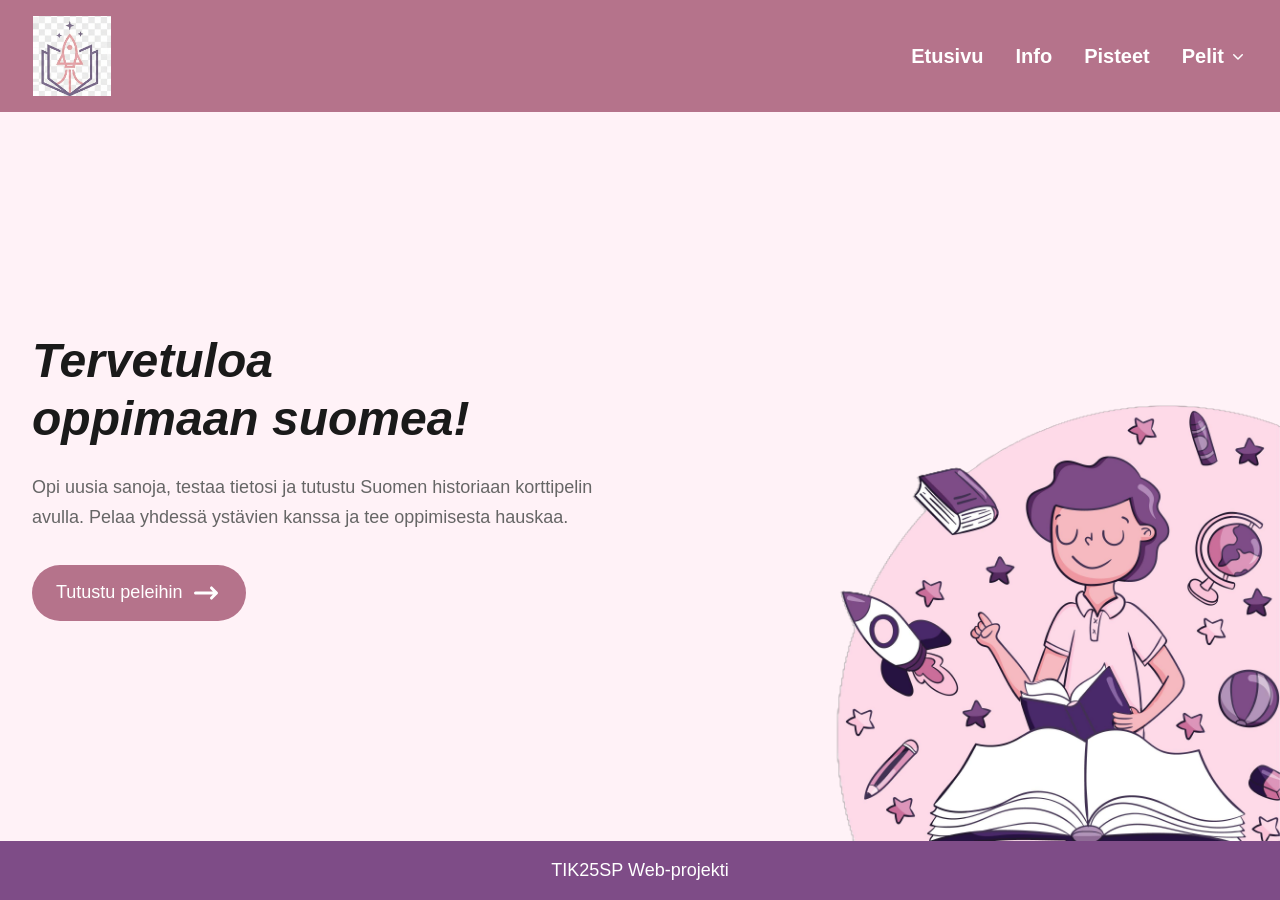
==== HTML/index.html @ ceeb98f6 "korjaus" ====
<!DOCTYPE html>
<html lang="fi">
<head>
  <meta charset="UTF-8">
  <meta name="viewport" content="width=device-width, initial-scale=1.0">
  <title>Sanasankarit!</title>
  <link rel="stylesheet" href="../CSS/tyyli.css">
</head>
<body>
  <div class="page-wrapper">
    <header class="header">
      <div class="header-inner">
        <a href="index.html" class="logo">
          
          <img src="../Kuvat/motilogo1.png" alt="Logo">
        </a>
        <nav class="nav">
          <a href="index.html" class="nav-link">Etusivu</a>
          <a href="info.html" class="nav-link">Info</a>
          <a href="pisteet.html" class="nav-link">Pisteet</a>
          <div class="dropdown">
            <a href="pelit.html" class="dropdown-toggle">
              Pelit
              <!-- Arrow icon using SVG -->
              <svg xmlns="http://www.w3.org/2000/svg" viewBox="0 0 20 20" fill="currentColor" class="dropdown-arrow">
  <path fill-rule="evenodd" d="M5.22 8.22a.75.75 0 0 1 1.06 0L10 11.94l3.72-3.72a.75.75 0 1 1 1.06 1.06l-4.25 4.25a.75.75 0 0 1-1.06 0L5.22 9.28a.75.75 0 0 1 0-1.06Z" clip-rule="evenodd" />
</svg>
            </a>
            <div class="dropdown-menu">
              <a href="#" class="dropdown-item">Sanaseikkailu</a>
              <a href="#" class="dropdown-item">Yhdistä sana kuvaan</a>
              <a href="#" class="dropdown-item">Sanaluokkapeli</a>
              <a href="#" class="dropdown-item">Sanaristikko</a>
              <a href="#" class="dropdown-item">Numero muistipeli</a>
              <a href="#" class="dropdown-item">Sanaluokittelija</a>
            </div>
          </div>
        </nav>
      </div>
    </header>

    <main class="main-home">
      <div class="home-content">
        <div class="home-text">
          <h1 class="home-title">
            Tervetuloa<br>oppimaan suomea!
          </h1>
          <p class="home-description">
            Opi uusia sanoja, testaa tietosi ja tutustu Suomen historiaan korttipelin avulla.
            Pelaa yhdessä ystävien kanssa ja tee oppimisesta hauskaa.
          </p>
          <!-- Arrow icon using SVG -->
          <a href="info.html" class="home-cta">Tutustu peleihin <svg xmlns="http://www.w3.org/2000/svg" viewBox="0 0 16 16" fill="currentColor" class="right-arrow">
  <path fill-rule="evenodd" d="M2 8c0 .414.336.75.75.75h8.69l-1.22 1.22a.75.75 0 1 0 1.06 1.06l2.5-2.5a.75.75 0 0 0 0-1.06l-2.5-2.5a.75.75 0 1 0-1.06 1.06l1.22 1.22H2.75A.75.75 0 0 0 2 8Z" clip-rule="evenodd" />
</svg></a>
        </div>
      </div>
      <img src="../Kuvat/Etusivun%20kuva.PNG" alt="" class="corner-image" aria-hidden="true">
    </main>

    <footer class="footer">
      <p>TIK25SP Web-projekti</p>
    </footer>
  </div>
</body>
</html>
---- CSS/tyyli.css ----
* {
  margin: 0;
  padding: 0;
  box-sizing: border-box; 
}


body {
  font-family: -apple-system, BlinkMacSystemFont, 'Segoe UI', Roboto, Oxygen, Ubuntu, sans-serif;
  color: #1a1a1a;
  line-height: 1.5; 
}

a {
  text-decoration: none;
  color: inherit;
}

.page-wrapper {
  display: flex;
  flex-direction: column;
  min-height: 100vh;
  position: relative;
}

.header {
  background-color: #b5738b;
  padding: 1rem 2rem;
}

.header-inner {
  max-width: 1280px;
  margin: 0 auto;
  display: flex;
  align-items: center;
  justify-content: space-between;
}


.logo {
  display: flex;
  align-items: center;
  height: 5rem;
  width: 5rem;
  justify-content: center;
  overflow: hidden;
}

.logo img {
  max-width: 100%;
  max-height: 100%;
  object-fit: contain;
}


.nav {
  display: flex;
  align-items: center;
  gap: 2rem;
}

.nav-link {
  font-size: 1.25rem;
  font-weight: 600;
  color: #ffffff;
  transition: opacity 0.2s;
}

.nav-link:hover {
  opacity: 0.8;
}

.dropdown {
  position: relative;
}

.dropdown-toggle {
  display: flex;
  align-items: center;
  gap: 0.25rem;
  font-size: 1.25rem;
  font-weight: 600;
  color: #ffffff;
  background: none;
  border: none;
  cursor: pointer;
  transition: opacity 0.2s;
}

.dropdown-toggle:hover {
  opacity: 0.8;
}

.dropdown-arrow {
  width: 1.25rem;
  height: 1.25rem;
  transition: transform 0.2s;
}

.dropdown:hover .dropdown-arrow {
  transform: rotate(180deg);
}

.dropdown-menu {
  position: absolute;
  right: 0;
  top: 100%;
  margin-top: 0.5rem;
  width: 12rem;
  background-color: #ffffff;
  border-radius: 0.375rem;
  box-shadow: 0 10px 15px -3px rgba(0, 0, 0, 0.1);
  padding: 0.5rem 0;
  opacity: 0;
  visibility: hidden;
  transition: opacity 0.2s, visibility 0.2s;
  z-index: 50;
}

.dropdown:hover .dropdown-menu {
  opacity: 1;
  visibility: visible;
}

.dropdown-item {
  display: block;
  padding: 0.5rem 1rem;
  font-size: 1rem;
  font-weight: 500;
  color: #1a1a1a;
  transition: background-color 0.2s;
}

.dropdown-item:hover {
  background-color: #f5e6eb;
}


.footer {
  background-color: #7E4C87;
  padding: 1rem;
  text-align: center;
}

.footer p {
  font-size: 1.125rem;
  font-weight: 500;
  color: #ffffff;
}

.main-home {
  flex: 1;
  display: flex;
  align-items: center;
  background-color: #FFF2F7;
  position: relative;
  overflow: hidden;
}

.home-content {
  max-width: 1280px;
  margin: 0 auto;
  width: 100%;
  display: flex;
  align-items: center;
  justify-content: space-between;
  padding: 4rem 2rem;
  gap: 2rem;
  position: relative;
  z-index: 1;
  padding-right: clamp(2rem, 30vw, 30rem);
}

.home-text {
  max-width: 36rem;
}

.home-title {
  font-size: 3rem;
  font-weight: bold;
  font-style: italic;
  line-height: 1.2;
  color: #1a1a1a;
}

.home-description {
  margin-top: 1.5rem;
  font-size: 1.125rem;
  color: #666666;
  line-height: 1.7;
}

.home-cta {
  display: inline-flex;
  align-items: center;
  gap: 0.5rem;
  margin-top: 2rem;
  padding: 0.75rem 1.5rem;
  background-color: #b5738b;
  color: #ffffff;
  font-size: 1.125rem;
  font-weight: 500;
  border-radius: 9999px;
  transition: background-color 0.2s;
}

.home-cta:hover {
  background-color: #a0627a;
}

.right-arrow {
  width: 2rem;
  height: 2rem;
}

.corner-image {
  position: absolute;
  right: 0;
  bottom: 0;
  width: min(820px, 56vw);
  height: auto;
  max-width: none;
  pointer-events: none;
  user-select: none;
  display: block;
  z-index: 0;
}


/* pelityypit main section */
.main {
  width: 100%;
  background-color: #FFF2F7;
  flex: 1;
  padding: 60px 0 80px;
}

.main h1 {
  font-size: 50px;
  margin-bottom: 60px;
  text-align: center;
}

.card-grid {
  max-width: 1200px;
  margin: 0 auto;
  padding: 0 40px;
  display: grid;
  grid-template-columns: repeat(3, 1fr);
  gap: 60px 40px;
}

.card {
  display: flex;
  flex-direction: column;
  align-items: center;
  text-align: center;
}

.card img {
  width: 60px;
  height: 60px;
  object-fit: contain;
  margin-bottom: 15px;
}


/* pisteet main section */

* {
  box-sizing: border-box;
}

.points-main {
  text-align: center;
  padding: 50px 20px;
  background-color: #FFF2F7;
  min-height: 80vh;
}

.points-main h1 {
  font-size: 28px;
  margin-bottom: 50px;
  color: #222;
}

.points-grid {
  display: grid;
  grid-template-columns: repeat(3, 1fr);
  gap: 80px 120px;
  justify-items: center;
  max-width: 1100px;
  margin: 0 auto 60px;
}

.points-item {
  width: 150px;
  height: 150px;
  background-color: #e2c5cf;
  display: flex;
  flex-direction: column;
  justify-content: center;
  align-items: center;
  text-decoration: none;
  color: #111;
  text-align: center;
  padding: 10px;
  transition: transform 0.2s ease, box-shadow 0.2s ease;
}

.points-item:hover {
  transform: scale(1.05);
  box-shadow: 0 4px 10px rgba(0, 0, 0, 0.15);
}

.points-icon {
  width: 40px;
  height: 40px;
  object-fit: contain;
  margin-bottom: 12px;
}

.points-item p {
  margin: 0;
  font-weight: bold;
  font-size: 16px;
  color: #111;
  text-align: center;
  word-break: break-word;
}

.points-score {
  margin-top: 8px;
  font-size: 16px;
  color: #111;
}

.points-reset-btn {
  padding: 10px 18px;
  border: none;
  cursor: pointer;
  background-color: #8a5a91;
  color: white;
  font-size: 15px;
  border-radius: 6px;
}

.points-reset-btn:hover {
  opacity: 0.9;
}



@media (max-width: 768px) {
  .home-content {
    padding-right: 2rem;
    justify-content: center;
    text-align: center;
  }

  .corner-image {
    display: none;
  }


   /*pelityypit*/

    .main {
    padding: 32px 0 50px;
  }

  .main h1 {
    font-size: 42px;
    margin-bottom: 32px;
    line-height: 1.1;
  }

  .card-grid {
    grid-template-columns: 1fr;
    gap: 32px;
    padding: 0 24px;
  }

  .card {
    width: 100%;
  }

  .card h3 {
    font-size: 18px;
    margin-bottom: 8px;
  }

  .card p {
    font-size: 16px;
    line-height: 1.6;
    max-width: 100%;
  }

  .card img {
  width: 60px;
  height: 60px;
  object-fit: contain;
  margin-bottom: 15px;
}

/*pisteet*/

 .points-main {
    padding: 30px 15px;
  }

  .points-main h1 {
    font-size: 20px;
    margin-bottom: 30px;
  }

  .points-grid {
    grid-template-columns: repeat(2, 1fr);
    gap: 25px 20px;
    max-width: 100%;
    margin-bottom: 30px;
  }

  .points-item {
    width: 120px;
    height: 120px;
    padding: 8px;
  }

  .points-icon {
    width: 35px;
    height: 35px;
    margin-bottom: 8px;
  }

  .points-item p {
    font-size: 14px;
  }

  .points-score {
    margin-top: 6px;
    font-size: 14px;
  }

  .points-reset-btn {
    font-size: 14px;
    padding: 8px 14px;
    margin-top: 10px;
  }


}

@media (min-width: 1400px) {
  .home-content {
    max-width: 1520px;
    padding-left: 2rem;
    padding-right: 2rem;
  }

  .corner-image {
    width: min(1100px, 58vw);
  }
}

@media (min-width: 1800px) {
  .home-content {
    max-width: 1680px;
  }

  .corner-image {
    width: min(1300px, 60vw);
  }
}
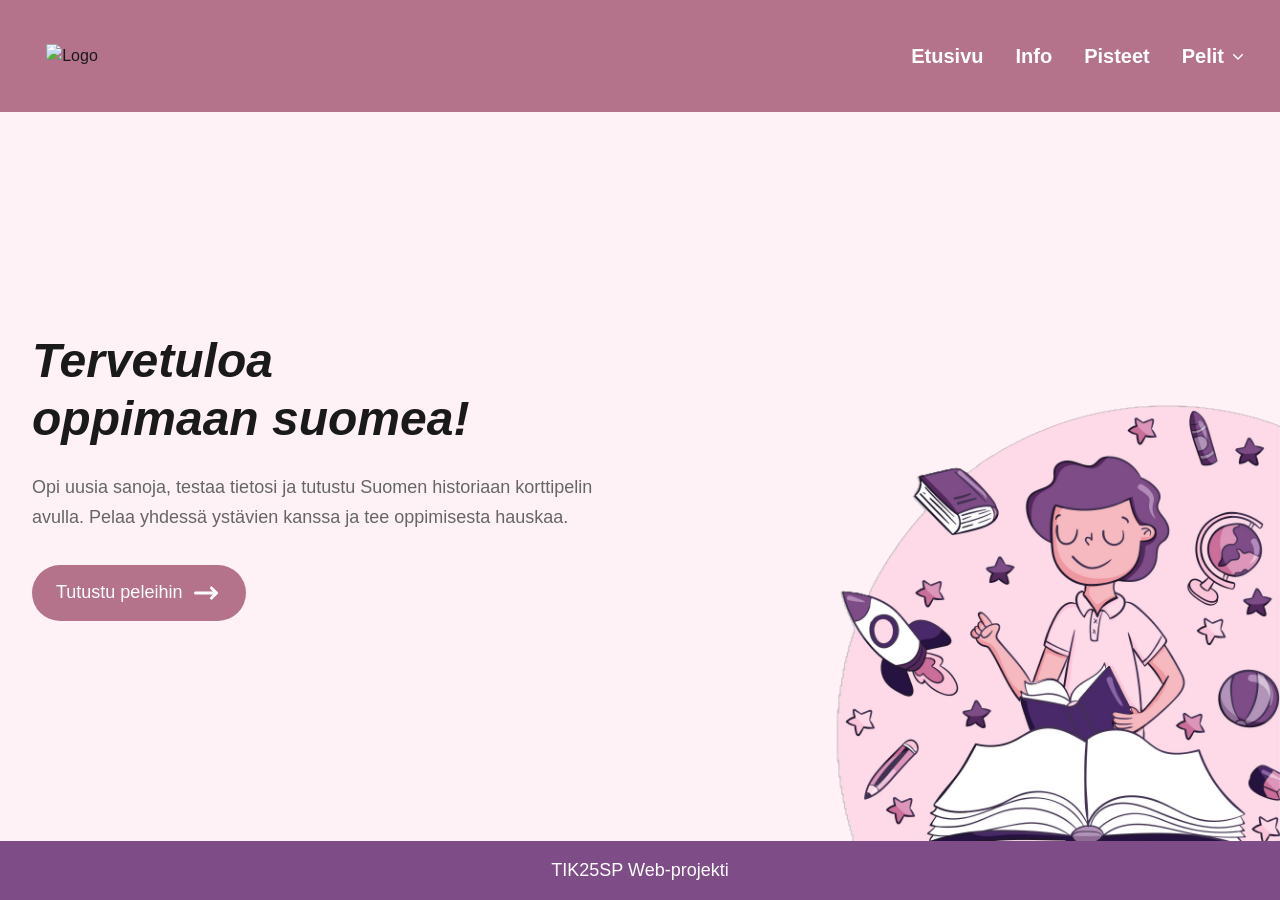
==== commit 53fb37d9: "index, info ja pisteet sivun linkitys" ====
--- a/HTML/index.html
+++ b/HTML/index.html
@@ -27,12 +27,12 @@
 </svg>
             </a>
             <div class="dropdown-menu">
-              <a href="#" class="dropdown-item">Sanaseikkailu</a>
-              <a href="#" class="dropdown-item">Yhdistä sana kuvaan</a>
-              <a href="#" class="dropdown-item">Sanaluokkapeli</a>
-              <a href="#" class="dropdown-item">Sanaristikko</a>
-              <a href="#" class="dropdown-item">Numero muistipeli</a>
-              <a href="#" class="dropdown-item">Sanaluokittelija</a>
+              <a href="../Pelit/Thanakan.html" class="dropdown-item">Sanaseikkailu</a>
+              <a href="../Pelit/Annika.html" class="dropdown-item">Yhdistä sana kuvaan</a>
+              <a href="../Pelit/Emilia.html" class="dropdown-item">Sanaluokkapeli</a>
+              <a href="../Pelit/Anastasiia.html" class="dropdown-item">Sanaristikko</a>
+              <a href="../Pelit/Kristiina.html" class="dropdown-item">Numero muistipeli</a>
+              <a href="../Pelit/Joonas.html" class="dropdown-item">Sanaluokittelija</a>
             </div>
           </div>
         </nav>
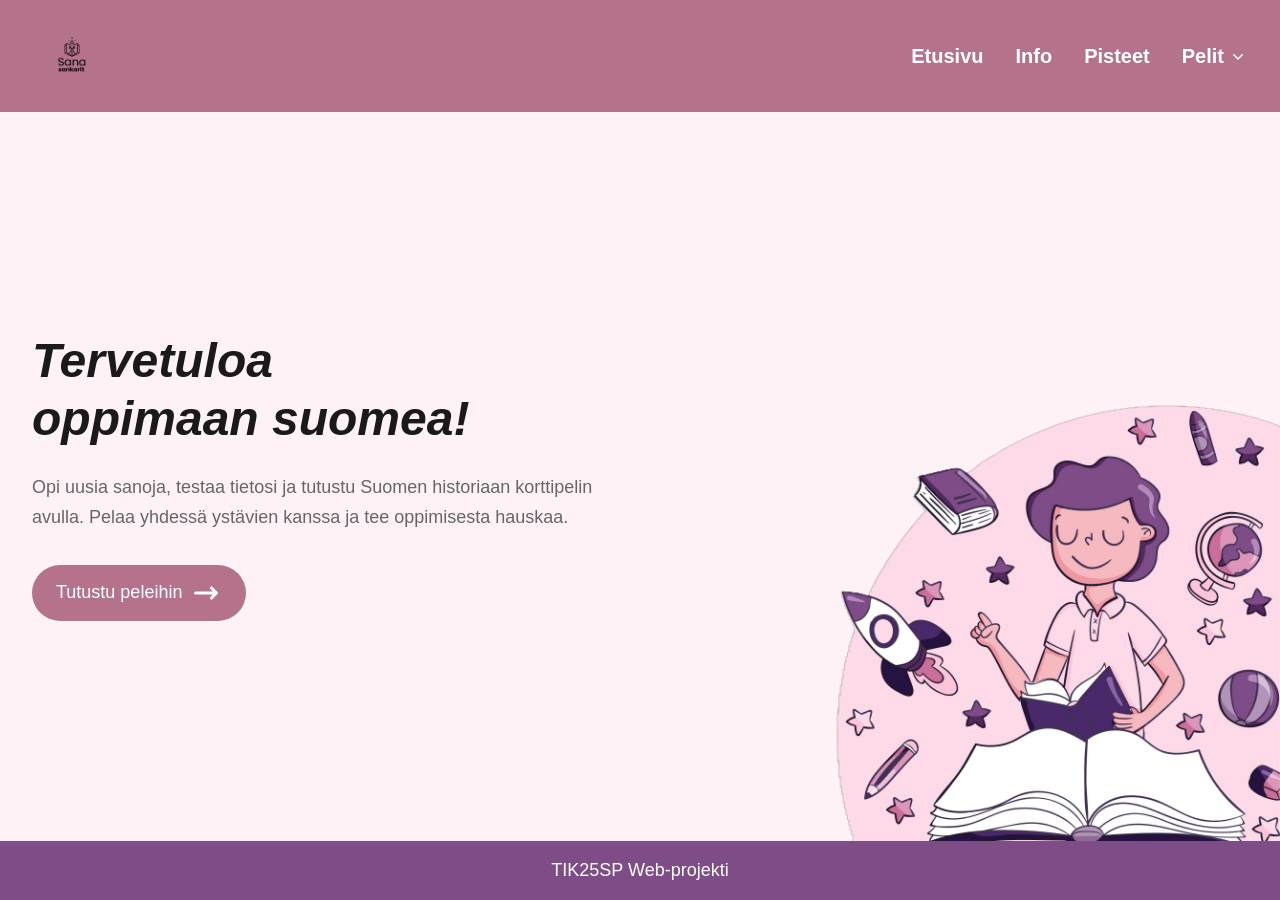
==== commit 42c27d0a: "logo lisätty" ====
--- a/HTML/index.html
+++ b/HTML/index.html
@@ -10,16 +10,16 @@
   <div class="page-wrapper">
     <header class="header">
       <div class="header-inner">
-        <a href="index.html" class="logo">
-          
-          <img src="../Kuvat/motilogo1.png" alt="Logo">
+        <a href="../Kuvat/logo.png" class="logo">
+
+          <img src="../Kuvat/logo.png" alt="Logo">
         </a>
         <nav class="nav">
-          <a href="index.html" class="nav-link">Etusivu</a>
-          <a href="info.html" class="nav-link">Info</a>
-          <a href="pisteet.html" class="nav-link">Pisteet</a>
+          <a href="../HTML/index.html" class="nav-link">Etusivu</a>
+          <a href="../HTML/info.html" class="nav-link">Info</a>
+          <a href="../HTML/pisteet.html" class="nav-link">Pisteet</a>
           <div class="dropdown">
-            <a href="pelit.html" class="dropdown-toggle">
+            <a href="../HTML/pelit.html" class="dropdown-toggle">
               Pelit
               <!-- Arrow icon using SVG -->
               <svg xmlns="http://www.w3.org/2000/svg" viewBox="0 0 20 20" fill="currentColor" class="dropdown-arrow">
@@ -32,7 +32,7 @@
               <a href="../Pelit/Emilia.html" class="dropdown-item">Sanaluokkapeli</a>
               <a href="../Pelit/Anastasiia.html" class="dropdown-item">Sanaristikko</a>
               <a href="../Pelit/Kristiina.html" class="dropdown-item">Numero muistipeli</a>
-              <a href="../Pelit/Joonas.html" class="dropdown-item">Sanaluokittelija</a>
+              <a href="../Pelit/Joonas.html" class="dropdown-item">Lajittele sanat</a>
             </div>
           </div>
         </nav>
@@ -50,7 +50,7 @@
             Pelaa yhdessä ystävien kanssa ja tee oppimisesta hauskaa.
           </p>
           <!-- Arrow icon using SVG -->
-          <a href="info.html" class="home-cta">Tutustu peleihin <svg xmlns="http://www.w3.org/2000/svg" viewBox="0 0 16 16" fill="currentColor" class="right-arrow">
+          <a href="../HTML/info.html" class="home-cta">Tutustu peleihin <svg xmlns="http://www.w3.org/2000/svg" viewBox="0 0 16 16" fill="currentColor" class="right-arrow">
   <path fill-rule="evenodd" d="M2 8c0 .414.336.75.75.75h8.69l-1.22 1.22a.75.75 0 1 0 1.06 1.06l2.5-2.5a.75.75 0 0 0 0-1.06l-2.5-2.5a.75.75 0 1 0-1.06 1.06l1.22 1.22H2.75A.75.75 0 0 0 2 8Z" clip-rule="evenodd" />
 </svg></a>
         </div>
--- a/CSS/tyyli.css
+++ b/CSS/tyyli.css
@@ -471,4 +471,117 @@
   .corner-image {
     width: min(1300px, 60vw);
   }
+}
+
+/* Pelit page */
+.pelit-section {
+  padding: 3rem 2rem 4rem;
+}
+
+.pelit-container {
+  max-width: 1024px;
+  margin: 0 auto;
+}
+
+.pelit-subtitle {
+  text-align: center;
+  color: #5f5f5f;
+  margin-top: -2rem;
+  margin-bottom: 2.5rem;
+  font-size: 1.05rem;
+}
+
+.game-select-grid {
+  gap: 1.5rem;
+}
+
+.game-select-card {
+  display: flex;
+  flex-direction: column;
+  align-items: flex-start;
+  text-align: left;
+  min-height: 220px;
+  padding: 2rem;
+  border: 1px solid rgba(181, 115, 139, 0.25);
+  box-shadow: 0 8px 20px rgba(63, 41, 50, 0.08);
+}
+
+.game-select-card:hover {
+  transform: translateY(-4px) scale(1.02);
+  box-shadow: 0 12px 24px rgba(63, 41, 50, 0.14);
+}
+
+.game-select-card .score-card-name {
+  margin-top: 0;
+  margin-top: 1rem;
+  font-size: 1.125rem;
+  font-weight: bold;
+  color: #1a1a1a;
+}
+
+.game-select-card .score-card-points {
+  margin-top: 0.25rem;
+  margin-bottom: 1.25rem;
+  font-size: 1rem;
+  color: #666;
+}
+
+.play-button {
+  margin-top: auto;
+  padding: 0.6rem 1.2rem;
+  border-radius: 9999px;
+  background: #b5738b;
+  color: #fff;
+  font-weight: 600;
+  transition: background-color 0.2s, transform 0.2s;
+}
+
+.play-button:hover {
+  background: #9f6076;
+  transform: translateY(-1px);
+}
+
+.main-content {
+  flex: 1;
+  background-color: #f9f0f3;
+}
+
+.score-title {
+  text-align: center;
+  font-size: 1.875rem;
+  font-weight: bold;
+  color: #1a1a1a;
+  margin-bottom: 3rem;
+}
+
+.score-cards-grid {
+  display: grid;
+  grid-template-columns: repeat(3, 1fr);
+  gap: 2rem;
+}
+
+.score-card {
+  display: flex;
+  flex-direction: column;
+  align-items: center;
+  justify-content: center;
+  padding: 2rem;
+  background-color: #e8d0d8;
+  border-radius: 0.5rem;
+  transition: transform 0.2s;
+}
+
+.score-card:hover {
+  transform: scale(1.05);
+}
+
+.score-card.game-select-card {
+  align-items: flex-start;
+  justify-content: flex-start;
+  background-color: rgba(181, 115, 139, 0.1);
+}
+
+.game-select-card:hover {
+  transform: translateY(-4px) scale(1.02);
+  box-shadow: 0 12px 24px rgba(63, 41, 50, 0.14);
 }
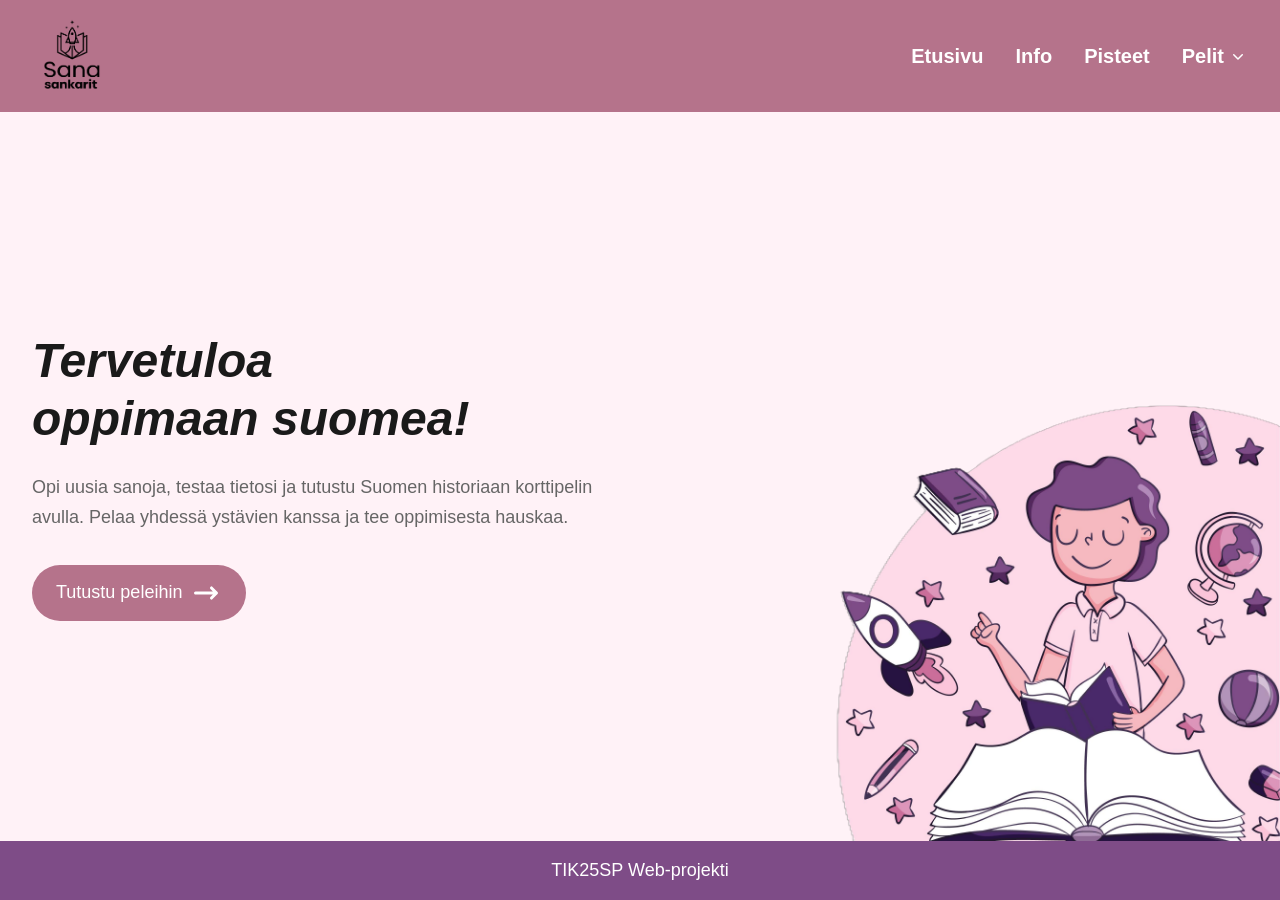
==== commit 81b79f4b: "logon muokattu" ====
--- a/HTML/index.html
+++ b/HTML/index.html
@@ -10,7 +10,7 @@
   <div class="page-wrapper">
     <header class="header">
       <div class="header-inner">
-        <a href="../Kuvat/logo.png" class="logo">
+        <a href="../HTML/index.html" class="logo">
 
           <img src="../Kuvat/logo.png" alt="Logo">
         </a>
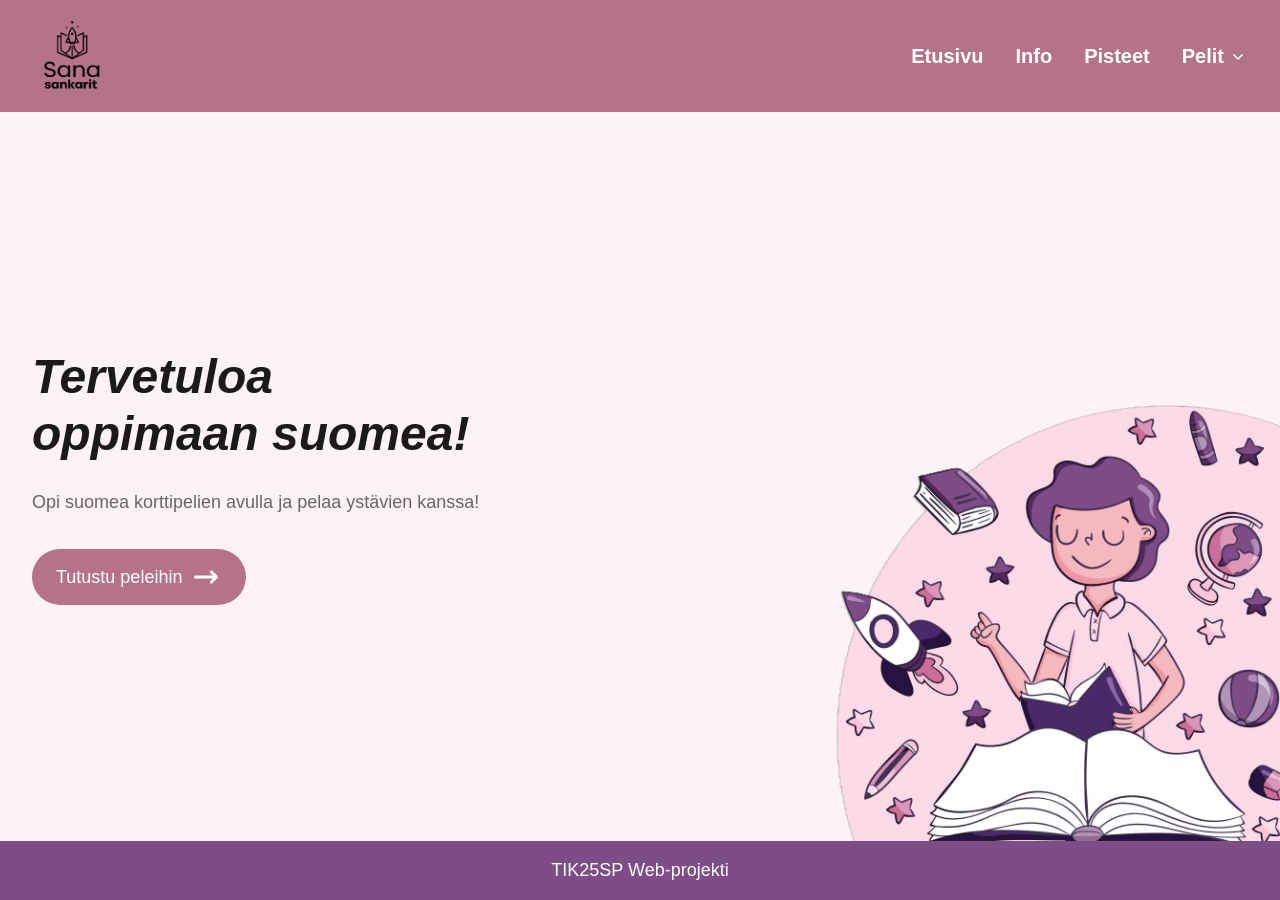
==== commit 7c52bc42: "Korjattu etusivun teksti" ====
--- a/HTML/index.html
+++ b/HTML/index.html
@@ -46,8 +46,7 @@
             Tervetuloa<br>oppimaan suomea!
           </h1>
           <p class="home-description">
-            Opi uusia sanoja, testaa tietosi ja tutustu Suomen historiaan korttipelin avulla.
-            Pelaa yhdessä ystävien kanssa ja tee oppimisesta hauskaa.
+            Opi suomea korttipelien avulla ja pelaa ystävien kanssa!
           </p>
           <!-- Arrow icon using SVG -->
           <a href="../HTML/info.html" class="home-cta">Tutustu peleihin <svg xmlns="http://www.w3.org/2000/svg" viewBox="0 0 16 16" fill="currentColor" class="right-arrow">
--- a/CSS/tyyli.css
+++ b/CSS/tyyli.css
@@ -1,14 +1,13 @@
 * {
   margin: 0;
   padding: 0;
-  box-sizing: border-box; 
-}
-
+  box-sizing: border-box;
+}
 
 body {
   font-family: -apple-system, BlinkMacSystemFont, 'Segoe UI', Roboto, Oxygen, Ubuntu, sans-serif;
   color: #1a1a1a;
-  line-height: 1.5; 
+  line-height: 1.5;
 }
 
 a {
@@ -23,6 +22,7 @@
   position: relative;
 }
 
+/* Header */
 .header {
   background-color: #b5738b;
   padding: 1rem 2rem;
@@ -36,13 +36,12 @@
   justify-content: space-between;
 }
 
-
 .logo {
   display: flex;
   align-items: center;
+  justify-content: center;
+  width: 5rem;
   height: 5rem;
-  width: 5rem;
-  justify-content: center;
   overflow: hidden;
 }
 
@@ -51,7 +50,6 @@
   max-height: 100%;
   object-fit: contain;
 }
-
 
 .nav {
   display: flex;
@@ -70,6 +68,7 @@
   opacity: 0.8;
 }
 
+/* Dropdown */
 .dropdown {
   position: relative;
 }
@@ -103,14 +102,14 @@
 
 .dropdown-menu {
   position: absolute;
+  top: 100%;
   right: 0;
-  top: 100%;
   margin-top: 0.5rem;
   width: 12rem;
+  padding: 0.5rem 0;
   background-color: #ffffff;
   border-radius: 0.375rem;
   box-shadow: 0 10px 15px -3px rgba(0, 0, 0, 0.1);
-  padding: 0.5rem 0;
   opacity: 0;
   visibility: hidden;
   transition: opacity 0.2s, visibility 0.2s;
@@ -135,9 +134,9 @@
   background-color: #f5e6eb;
 }
 
-
+/* Footer */
 .footer {
-  background-color: #7E4C87;
+  background-color: #7e4c87;
   padding: 1rem;
   text-align: center;
 }
@@ -148,26 +147,27 @@
   color: #ffffff;
 }
 
+/* Home page */
 .main-home {
   flex: 1;
   display: flex;
   align-items: center;
-  background-color: #FFF2F7;
   position: relative;
   overflow: hidden;
+  background-color: #fff2f7;
 }
 
 .home-content {
+  position: relative;
+  z-index: 1;
+  display: flex;
+  align-items: center;
+  justify-content: space-between;
+  gap: 2rem;
+  width: 100%;
   max-width: 1280px;
   margin: 0 auto;
-  width: 100%;
-  display: flex;
-  align-items: center;
-  justify-content: space-between;
   padding: 4rem 2rem;
-  gap: 2rem;
-  position: relative;
-  z-index: 1;
   padding-right: clamp(2rem, 30vw, 30rem);
 }
 
@@ -186,8 +186,8 @@
 .home-description {
   margin-top: 1.5rem;
   font-size: 1.125rem;
+  line-height: 1.7;
   color: #666666;
-  line-height: 1.7;
 }
 
 .home-cta {
@@ -226,28 +226,27 @@
   z-index: 0;
 }
 
-
-/* pelityypit main section */
+/* Pelityypit page */
 .main {
+  flex: 1;
   width: 100%;
-  background-color: #FFF2F7;
-  flex: 1;
   padding: 60px 0 80px;
+  background-color: #fff2f7;
 }
 
 .main h1 {
   font-size: 50px;
+  text-align: center;
   margin-bottom: 60px;
-  text-align: center;
 }
 
 .card-grid {
+  display: grid;
+  grid-template-columns: repeat(3, 1fr);
+  gap: 60px 40px;
   max-width: 1200px;
   margin: 0 auto;
   padding: 0 40px;
-  display: grid;
-  grid-template-columns: repeat(3, 1fr);
-  gap: 60px 40px;
 }
 
 .card {
@@ -264,18 +263,12 @@
   margin-bottom: 15px;
 }
 
-
-/* pisteet main section */
-
-* {
-  box-sizing: border-box;
-}
-
+/* Pisteet page */
 .points-main {
-  text-align: center;
+  min-height: 80vh;
   padding: 50px 20px;
-  background-color: #FFF2F7;
-  min-height: 80vh;
+  text-align: center;
+  background-color: #fff2f7;
 }
 
 .points-main h1 {
@@ -294,17 +287,17 @@
 }
 
 .points-item {
+  display: flex;
+  flex-direction: column;
+  justify-content: center;
+  align-items: center;
   width: 150px;
   height: 150px;
-  background-color: #e2c5cf;
-  display: flex;
-  flex-direction: column;
-  justify-content: center;
-  align-items: center;
+  padding: 10px;
+  text-align: center;
   text-decoration: none;
   color: #111;
-  text-align: center;
-  padding: 10px;
+  background-color: #e2c5cf;
   transition: transform 0.2s ease, box-shadow 0.2s ease;
 }
 
@@ -321,9 +314,8 @@
 }
 
 .points-item p {
-  margin: 0;
+  font-size: 16px;
   font-weight: bold;
-  font-size: 16px;
   color: #111;
   text-align: center;
   word-break: break-word;
@@ -349,131 +341,12 @@
   opacity: 0.9;
 }
 
-
-
-@media (max-width: 768px) {
-  .home-content {
-    padding-right: 2rem;
-    justify-content: center;
-    text-align: center;
-  }
-
-  .corner-image {
-    display: none;
-  }
-
-
-   /*pelityypit*/
-
-    .main {
-    padding: 32px 0 50px;
-  }
-
-  .main h1 {
-    font-size: 42px;
-    margin-bottom: 32px;
-    line-height: 1.1;
-  }
-
-  .card-grid {
-    grid-template-columns: 1fr;
-    gap: 32px;
-    padding: 0 24px;
-  }
-
-  .card {
-    width: 100%;
-  }
-
-  .card h3 {
-    font-size: 18px;
-    margin-bottom: 8px;
-  }
-
-  .card p {
-    font-size: 16px;
-    line-height: 1.6;
-    max-width: 100%;
-  }
-
-  .card img {
-  width: 60px;
-  height: 60px;
-  object-fit: contain;
-  margin-bottom: 15px;
-}
-
-/*pisteet*/
-
- .points-main {
-    padding: 30px 15px;
-  }
-
-  .points-main h1 {
-    font-size: 20px;
-    margin-bottom: 30px;
-  }
-
-  .points-grid {
-    grid-template-columns: repeat(2, 1fr);
-    gap: 25px 20px;
-    max-width: 100%;
-    margin-bottom: 30px;
-  }
-
-  .points-item {
-    width: 120px;
-    height: 120px;
-    padding: 8px;
-  }
-
-  .points-icon {
-    width: 35px;
-    height: 35px;
-    margin-bottom: 8px;
-  }
-
-  .points-item p {
-    font-size: 14px;
-  }
-
-  .points-score {
-    margin-top: 6px;
-    font-size: 14px;
-  }
-
-  .points-reset-btn {
-    font-size: 14px;
-    padding: 8px 14px;
-    margin-top: 10px;
-  }
-
-
-}
-
-@media (min-width: 1400px) {
-  .home-content {
-    max-width: 1520px;
-    padding-left: 2rem;
-    padding-right: 2rem;
-  }
-
-  .corner-image {
-    width: min(1100px, 58vw);
-  }
-}
-
-@media (min-width: 1800px) {
-  .home-content {
-    max-width: 1680px;
-  }
-
-  .corner-image {
-    width: min(1300px, 60vw);
-  }
-}
-
 /* Pelit page */
+.main-content {
+  flex: 1;
+  background-color: #f9f0f3;
+}
+
 .pelit-section {
   padding: 3rem 2rem 4rem;
 }
@@ -483,25 +356,60 @@
   margin: 0 auto;
 }
 
+.score-title {
+  margin-bottom: 3rem;
+  text-align: center;
+  font-size: 1.875rem;
+  font-weight: bold;
+  color: #1a1a1a;
+}
+
 .pelit-subtitle {
-  text-align: center;
-  color: #5f5f5f;
   margin-top: -2rem;
   margin-bottom: 2.5rem;
+  text-align: center;
   font-size: 1.05rem;
+  color: #5f5f5f;
+}
+
+.score-cards-grid {
+  display: grid;
+  grid-template-columns: repeat(3, 1fr);
+  gap: 2rem;
 }
 
 .game-select-grid {
   gap: 1.5rem;
 }
 
+.score-card {
+  display: flex;
+  flex-direction: column;
+  align-items: center;
+  justify-content: center;
+  padding: 2rem;
+  background-color: #e8d0d8;
+  border-radius: 0.5rem;
+  transition: transform 0.2s;
+}
+
+.score-card:hover {
+  transform: scale(1.05);
+}
+
+.score-card.game-select-card {
+  align-items: flex-start;
+  justify-content: flex-start;
+  background-color: rgba(181, 115, 139, 0.1);
+}
+
 .game-select-card {
   display: flex;
   flex-direction: column;
   align-items: flex-start;
-  text-align: left;
   min-height: 220px;
   padding: 2rem;
+  text-align: left;
   border: 1px solid rgba(181, 115, 139, 0.25);
   box-shadow: 0 8px 20px rgba(63, 41, 50, 0.08);
 }
@@ -512,7 +420,6 @@
 }
 
 .game-select-card .score-card-name {
-  margin-top: 0;
   margin-top: 1rem;
   font-size: 1.125rem;
   font-weight: bold;
@@ -541,47 +448,165 @@
   transform: translateY(-1px);
 }
 
-.main-content {
-  flex: 1;
-  background-color: #f9f0f3;
-}
-
-.score-title {
-  text-align: center;
-  font-size: 1.875rem;
-  font-weight: bold;
-  color: #1a1a1a;
-  margin-bottom: 3rem;
-}
-
-.score-cards-grid {
-  display: grid;
-  grid-template-columns: repeat(3, 1fr);
-  gap: 2rem;
-}
-
-.score-card {
-  display: flex;
-  flex-direction: column;
-  align-items: center;
-  justify-content: center;
-  padding: 2rem;
-  background-color: #e8d0d8;
-  border-radius: 0.5rem;
-  transition: transform 0.2s;
-}
-
-.score-card:hover {
-  transform: scale(1.05);
-}
-
-.score-card.game-select-card {
-  align-items: flex-start;
-  justify-content: flex-start;
-  background-color: rgba(181, 115, 139, 0.1);
-}
-
-.game-select-card:hover {
-  transform: translateY(-4px) scale(1.02);
-  box-shadow: 0 12px 24px rgba(63, 41, 50, 0.14);
+/* Tablet */
+@media (max-width: 1024px) {
+  .home-content {
+    padding-right: 2rem;
+    justify-content: center;
+    text-align: center;
+  }
+
+  .corner-image {
+    display: none;
+  }
+
+  .card-grid {
+    grid-template-columns: repeat(2, 1fr);
+    gap: 40px 24px;
+    padding: 0 24px;
+  }
+
+  .points-grid {
+    grid-template-columns: repeat(2, 1fr);
+    gap: 40px 40px;
+  }
+
+  .score-cards-grid {
+    grid-template-columns: repeat(2, 1fr);
+    gap: 1.5rem;
+  }
+}
+
+/* Mobile */
+@media (max-width: 768px) {
+  .header-inner {
+    flex-direction: column;
+    align-items: center;
+    gap: 1rem;
+  }
+
+  .nav {
+    flex-wrap: wrap;
+    justify-content: center;
+    gap: 0.75rem;
+  }
+
+  .main {
+    padding: 32px 0 50px;
+  }
+
+  .main h1 {
+    font-size: 42px;
+    margin-bottom: 32px;
+    line-height: 1.1;
+  }
+
+  .card-grid {
+    grid-template-columns: 1fr;
+    gap: 32px;
+    padding: 0 24px;
+  }
+
+  .card {
+    width: 100%;
+  }
+
+  .card h3 {
+    font-size: 18px;
+    margin-bottom: 8px;
+  }
+
+  .card p {
+    font-size: 16px;
+    line-height: 1.6;
+    max-width: 100%;
+  }
+
+  .points-main {
+    padding: 30px 15px;
+  }
+
+  .points-main h1 {
+    font-size: 20px;
+    margin-bottom: 30px;
+  }
+
+  .points-grid {
+    grid-template-columns: repeat(2, 1fr);
+    gap: 25px 20px;
+    max-width: 100%;
+    margin-bottom: 30px;
+  }
+
+  .points-item {
+    width: 120px;
+    height: 120px;
+    padding: 8px;
+  }
+
+  .points-icon {
+    width: 35px;
+    height: 35px;
+    margin-bottom: 8px;
+  }
+
+  .points-item p,
+  .points-score {
+    font-size: 14px;
+  }
+
+  .points-score {
+    margin-top: 6px;
+  }
+
+  .points-reset-btn {
+    margin-top: 10px;
+    padding: 8px 14px;
+    font-size: 14px;
+  }
+
+  .pelit-section {
+    padding: 2rem 1rem 3rem;
+  }
+
+  .pelit-container {
+    width: 100%;
+  }
+
+  .score-title {
+    font-size: 1.5rem;
+    margin-bottom: 1.5rem;
+  }
+
+  .pelit-subtitle {
+    margin-top: 0;
+    margin-bottom: 2rem;
+    padding: 0 0.5rem;
+    font-size: 0.95rem;
+  }
+
+  .score-cards-grid {
+    grid-template-columns: 1fr;
+    gap: 1rem;
+  }
+
+  .game-select-card {
+    min-height: auto;
+    padding: 1.25rem;
+  }
+
+  .game-select-card .score-card-name {
+    font-size: 1rem;
+  }
+
+  .game-select-card .score-card-points {
+    margin-bottom: 1rem;
+    font-size: 0.95rem;
+    line-height: 1.5;
+  }
+
+  .play-button {
+    width: 100%;
+    text-align: center;
+  }
 }
